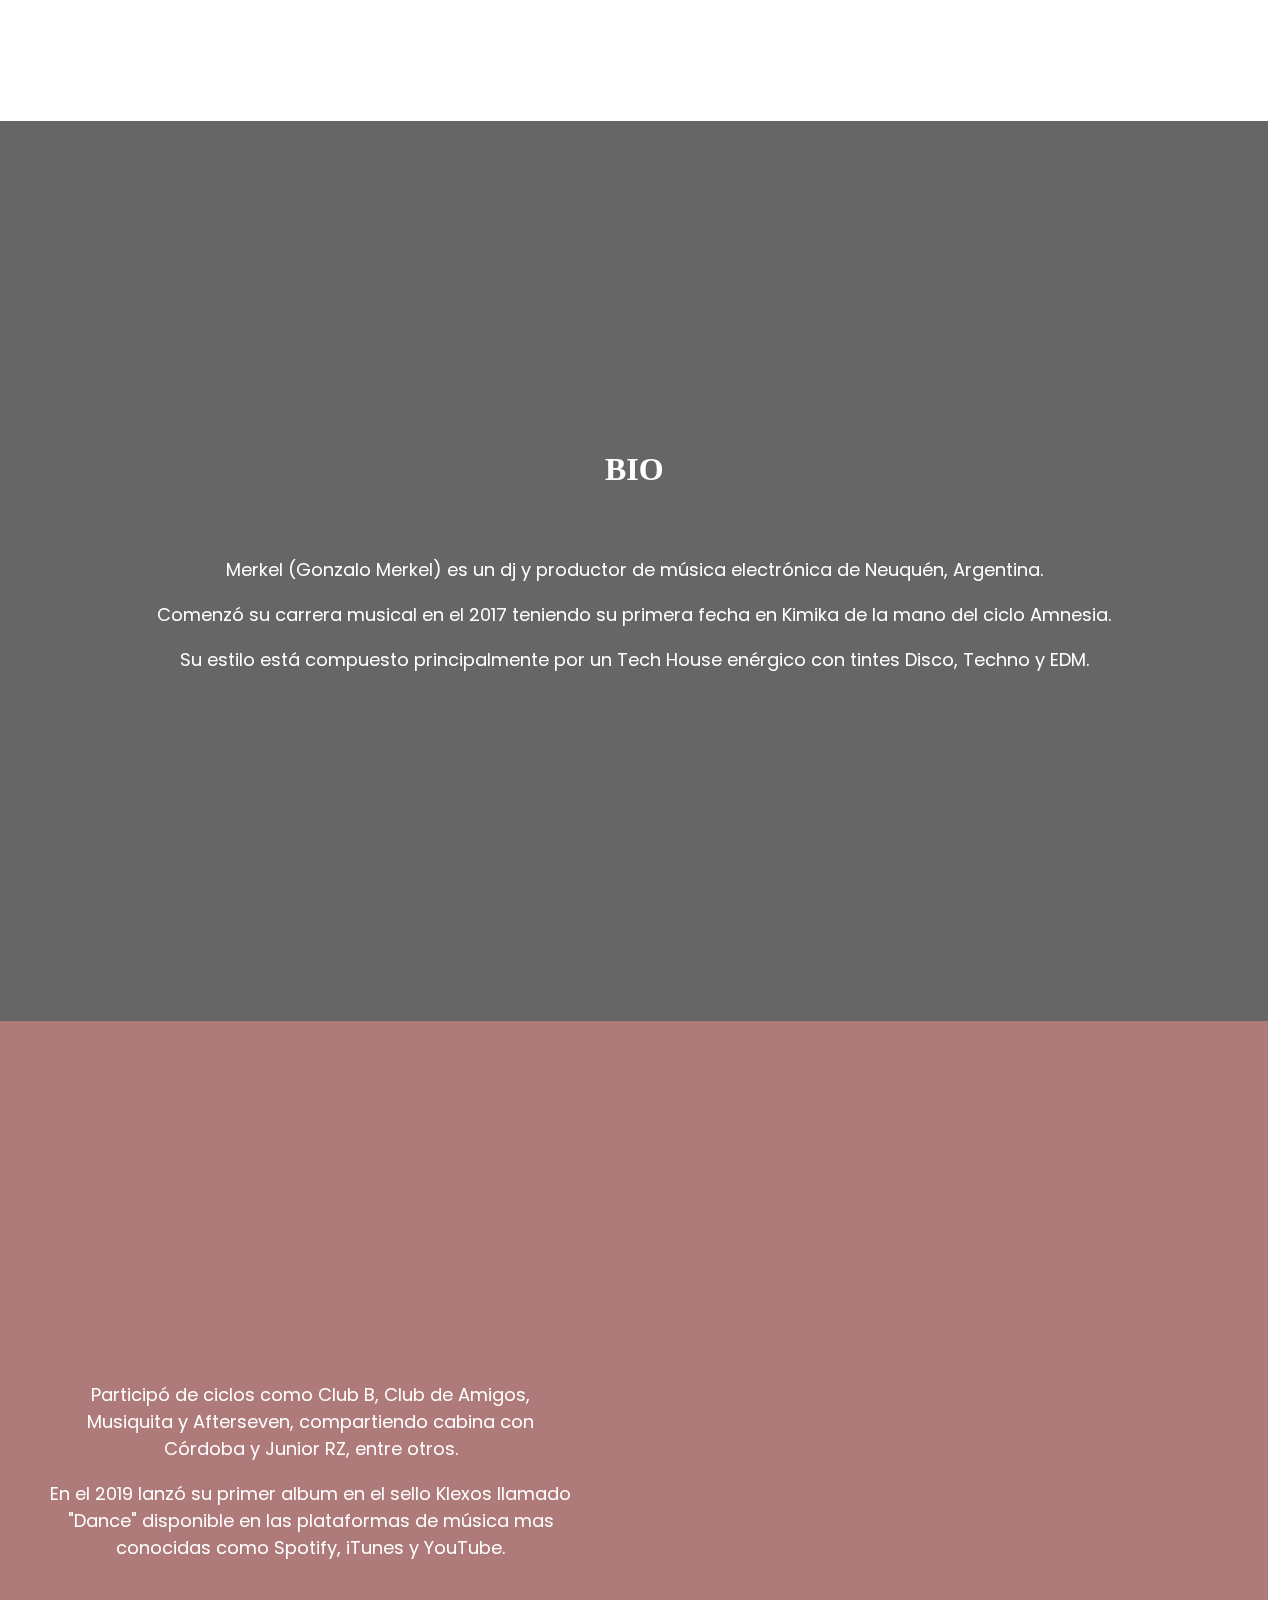
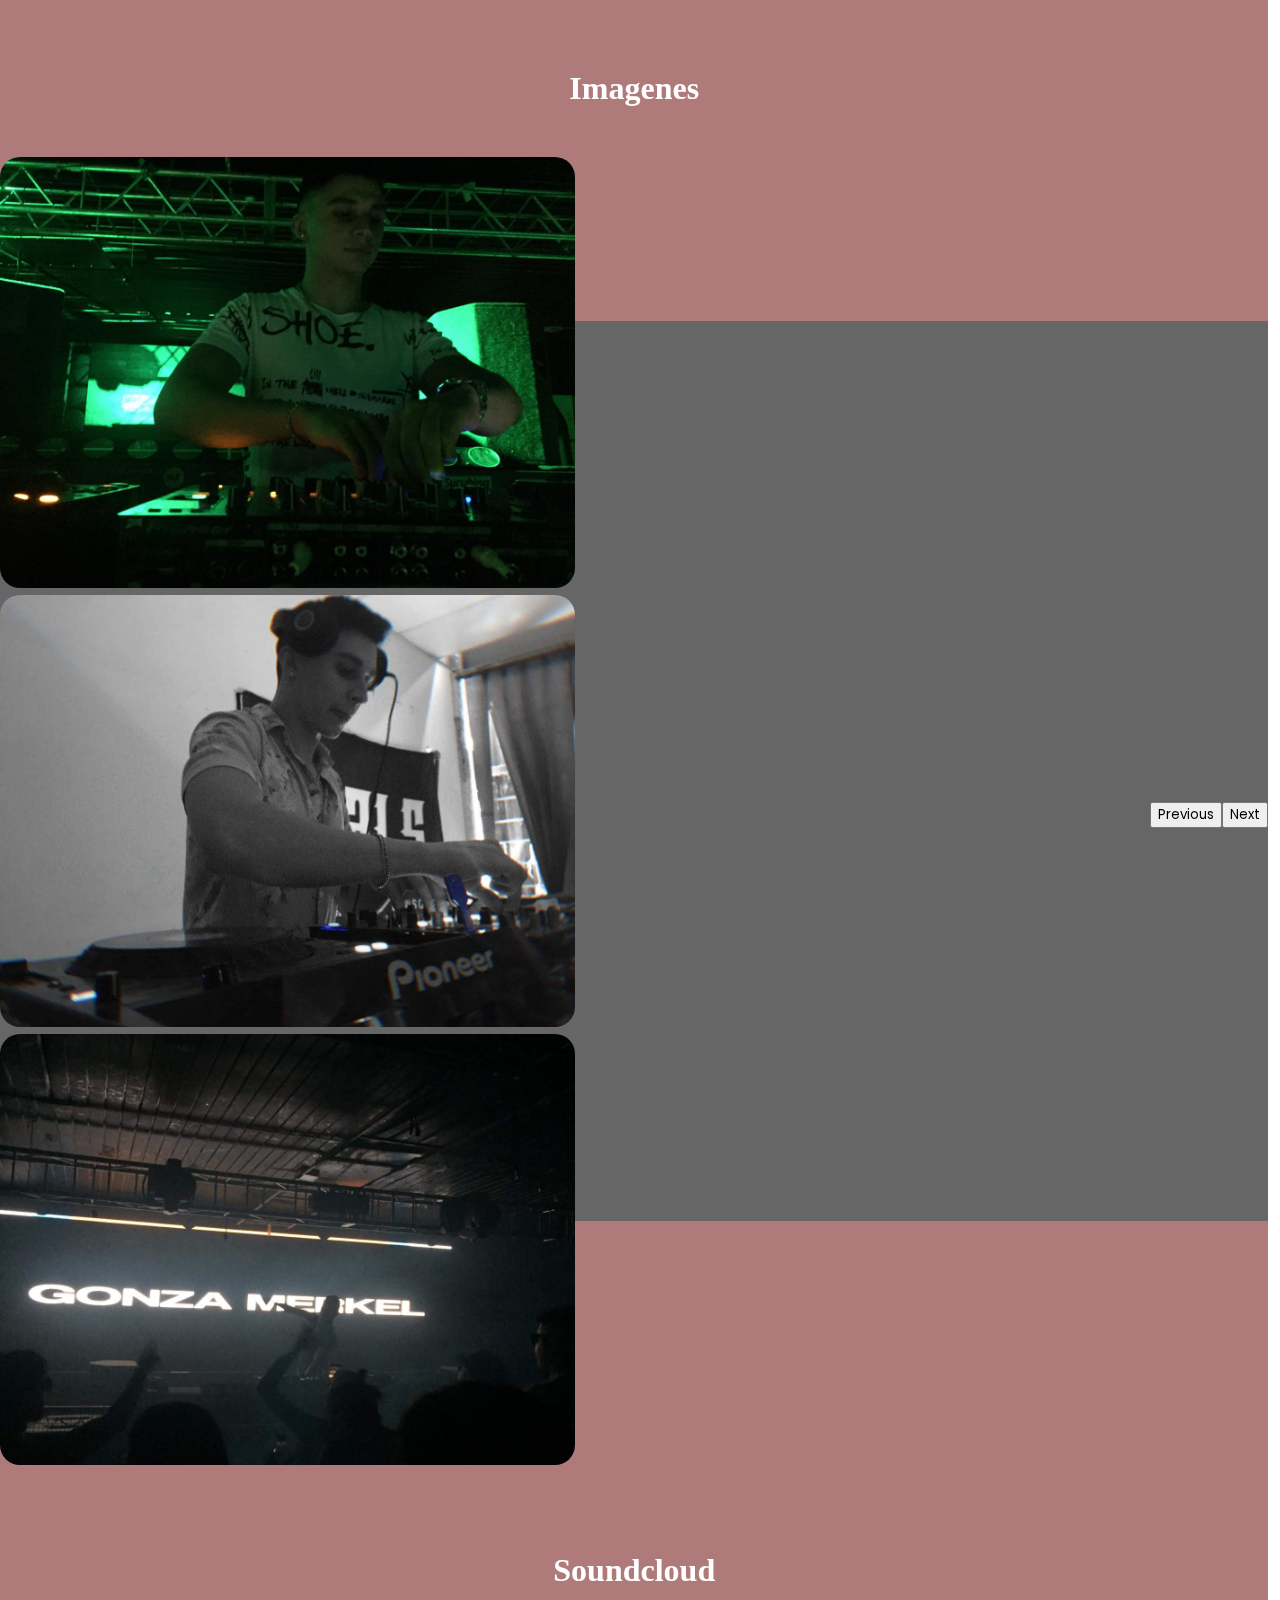
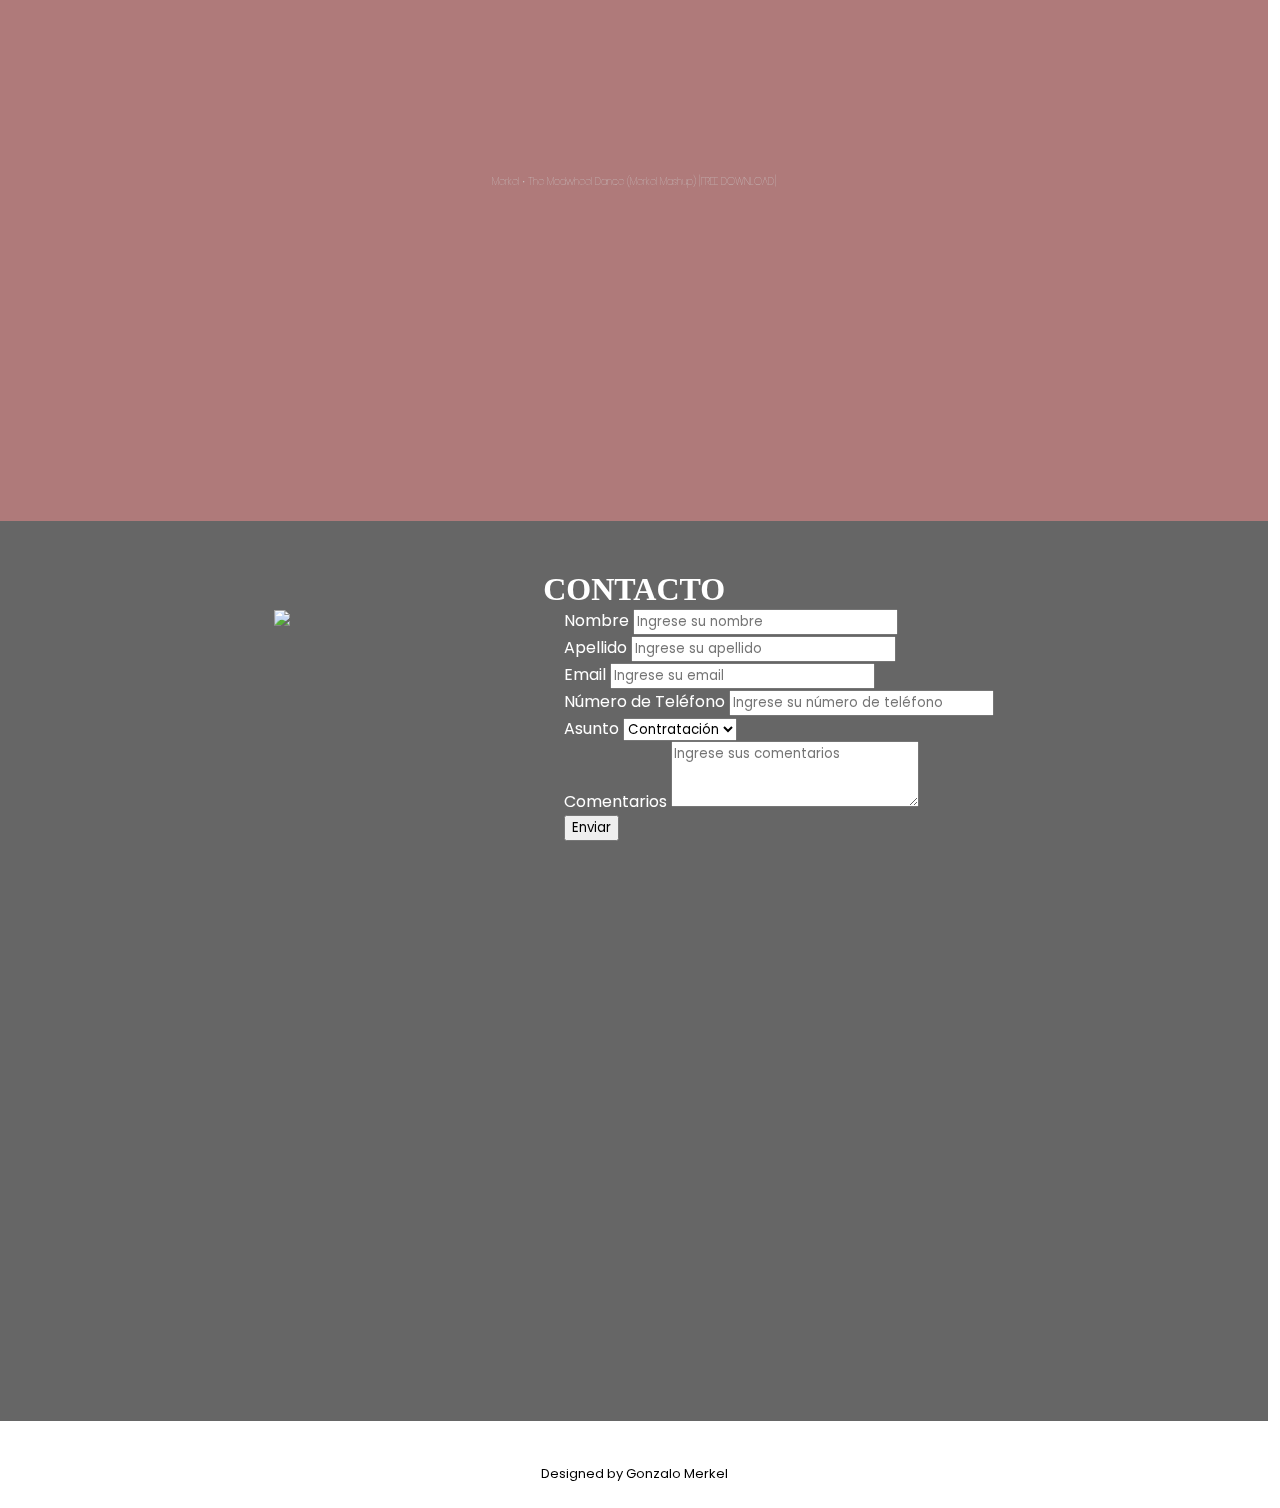
==== index.html @ d8275323 "Cambios de ancho en la vista" ====
<!DOCTYPE html>
<html lang="en">
    <head>
        <meta charset="UTF-8">
        <meta http-equiv="X-UA-Compatible" content="IE=edge">
        <meta name="viewport" content="width=device-width, initial-scale=1.0">
        <link href="estilos/estilo-index.css" rel="stylesheet" type="text/css">
        <link rel="preconnect" href="https://fonts.googleapis.com">
        <link rel="preconnect" href="https://fonts.gstatic.com" crossorigin> 
        <link href="https://fonts.googleapis.com/css2?family=Permanent+Marker&family=Poppins:wght@300&display=swap" rel="stylesheet">
        <link href="https://cdn.jsdelivr.net/npm/bootstrap@5.3.1/dist/css/bootstrap.min.css" rel="stylesheet" integrity="sha384-4bw+/aepP/YC94hEpVNVgiZdgIC5+VKNBQNGCHeKRQN+PtmoHDEXuppvnDJzQIu9" crossorigin="anonymous">
        <script src="https://kit.fontawesome.com/53780f391e.js" crossorigin="anonymous"></script>
        <title>Document</title>
    </head>
    <body>
        
        <header class="margenes-totales">
            <div class="flexbox-header">
                <div>
                    <img class="logo" width="234" height="60" src="imagenes/Logo Merkel 1 Blanco.png">
                </div>
                <nav>
                    <ul class="nav-group">
                        <li><a href="#inicio">Inicio</a></li>
                        <li><a href="#multimedia">Multimedia</a></li>
                        <li><a href="#contacto">Contacto</a></li>
                    </ul>
                </nav>
            </div>
        </header>
        
        <main>
            <section id="inicio">
                <section>
                        <video src="videos/Merkel Club B Barba Azul 2019.mp4" autoplay muted loop></video>
                </section>
                <section id="sect1">
                    <div class="flexbox-articles-sect1">
                        <article>
                            <h1>BIO</h1>
                        </article>
                        <br><br>
                        <article>
                            <p class="parrafo-article">
                                Merkel (Gonzalo Merkel) es un dj y productor de música electrónica de Neuquén, Argentina.
                            </p>
                            <p class="parrafo-article">
                                Comenzó su carrera musical en el 2017 teniendo su primera fecha en Kimika de la mano del ciclo Amnesia.
                            </p>
                            <p class="parrafo-article">
                                Su estilo está compuesto principalmente por un Tech House enérgico con tintes Disco, Techno y EDM.
                            </p>
                        </article>
                    </div>
                </section>
                <section id="sect2">
                    <div class="flexbox-articles-sect2">
                        <article>
                            <p class="parrafo-article">
                                Participó de ciclos como Club B, Club de Amigos, Musiquita y Afterseven, compartiendo cabina con Córdoba y Junior RZ, entre otros.
                            </p>
                            <p class="parrafo-article">
                                En el 2019 lanzó su primer album en el sello Klexos llamado "Dance" disponible en las plataformas de música mas conocidas como Spotify, iTunes y YouTube.
                            </p>
                        </article>
                        <article id="margen-izquierdo">
                            <iframe width="677" height="381" src="https://www.youtube.com/embed/io-U8Cy_oOk" title="YouTube video player" frameborder="0" allow="accelerometer; autoplay; clipboard-write; encrypted-media; gyroscope; picture-in-picture" allowfullscreen></iframe>
                        </article>
                    </div>
                </section>
            </section>

            <section id="multimedia" data-bs-ride="carousel">
                <section id="sect1">
                    <section class="flexbox-articles-sect1">
                        <article>
                            <h1>Imagenes</h1>
                        </article>
                        <br><br>
                        <div id="carouselExampleAutoplaying" class="carousel slide carousel-center" data-bs-ride="carousel">
                            <div class="carousel-inner">
                              <div class="carousel-item active" data-bs-interval="3000">
                                <img src="imagenes\Gonza Merkel DJ 2.jpg" class="d-block w-100" style="max-width: 50%;">
                              </div>
                              <div class="carousel-item" data-bs-interval="3000">
                                <img src="imagenes\Gonza Merkel DJ 3.jpg" class="d-block w-100" style="max-width: 50%;">
                              </div>
                              <div class="carousel-item" data-bs-interval="3000">
                                <img src="imagenes\Gonza Merkel DJ 4.jpg" class="d-block w-100" style="max-width: 50%;">
                              </div>
                            </div>
                            <button class="carousel-control-prev" type="button" data-bs-target="#carouselExampleAutoplaying" data-bs-slide="prev">
                              <span class="carousel-control-prev-icon" aria-hidden="true"></span>
                              <span class="visually-hidden">Previous</span>
                            </button>
                            <button class="carousel-control-next" type="button" data-bs-target="#carouselExampleAutoplaying" data-bs-slide="next">
                              <span class="carousel-control-next-icon" aria-hidden="true"></span>
                              <span class="visually-hidden">Next</span>
                            </button>
                        </div>
                    </section>
                </section>
                <section id="sect2">
                    <section class="flexbox-articles-sect1">
                        <article>
                            <h1>Soundcloud</h1>
                        </article>
                        <br><br>
                        <div>
                            <iframe class="iframe-soundcloud" scrolling="no" frameborder="no" allow="autoplay" src="https://w.soundcloud.com/player/?url=https%3A//api.soundcloud.com/tracks/710431213&color=%23ff5500&auto_play=false&hide_related=false&show_comments=true&show_user=true&show_reposts=false&show_teaser=true&visual=true"></iframe>
                        </div>
                        <div class="contenedor-iframe" style="font-size: 10px; color: #cccccc;line-break: anywhere;word-break: normal;overflow: hidden;white-space: nowrap;text-overflow: ellipsis; font-family: Interstate,Lucida Grande,Lucida Sans Unicode,Lucida Sans,Garuda,Verdana,Tahoma,sans-serif;font-weight: 100;">
                            <a href="https://soundcloud.com/merkel-music" title="Merkel" target="_blank" style="color: #cccccc; text-decoration: none;">Merkel</a> · 
                            <a href="https://soundcloud.com/merkel-music/the-modwheel-dance-merkel-mashup" title="The Modwheel Dance (Merkel Mashup) [FREE DOWNLOAD]" target="_blank" style="color: #cccccc; text-decoration: none;">The Modwheel Dance (Merkel Mashup) [FREE DOWNLOAD]</a>
                        </div>
                    </section>
                </section>
            </section>

            <section id="contacto">
                <section id="sect1">
                    <br><br>
                    <h1>CONTACTO</h1>
                    <section class="flexbox-articles-sect3">
                        <article>
                            <img src="imagenes\Gonza Merkel DJ 0.jpg" width="400">
                        </article>
                        <article class="col-md-4">
                            <form class="px-2">
                                <div class="col-md-12 mb-3">
                                    <label for="nombre" class="form-label">Nombre</label>
                                    <input type="text" class="form-control" id="nombre" placeholder="Ingrese su nombre" required>
                                </div>
                                <div class="col-md-12 mb-3">
                                    <label for="apellido" class="form-label">Apellido</label>
                                    <input type="text" class="form-control" id="apellido" placeholder="Ingrese su apellido" required>
                                </div>
                                <div class="col-md-12 mb-3">
                                    <label for="email" class="form-label">Email</label>
                                    <input type="email" class="form-control" id="email" placeholder="Ingrese su email" required>
                                </div>
                                <div class="col-md-12 mb-3">
                                    <label for="telefono" class="form-label">Número de Teléfono</label>
                                    <input type="tel" class="form-control" id="telefono" placeholder="Ingrese su número de teléfono" required>
                                </div>
                                <div class="col-md-12 mb-3">
                                    <label for="asunto" class="form-label">Asunto</label>
                                    <select class="form-select" id="asunto" required>
                                        <option selected value="contratacion">Contratación</option>
                                        <option value="colaboracion">Colaboración</option>
                                        <option value="otro">Otro</option>
                                    </select>
                                </div>
                                <div class="col-md-12 mb-3">
                                    <label for="comentarios" class="form-label">Comentarios</label>
                                    <textarea class="form-control" id="comentarios" rows="3" placeholder="Ingrese sus comentarios" required></textarea>
                                </div>
                                <button type="submit" class="btn btn-primary">Enviar</button>
                            </form>
                        </article>
                    </section>
                </section>
            </section>
        </main>
        
        <footer>
            <div id="sect4" class="flexbox-footer">
                <div class="flexbox-iconos">
                    <a class="icon" href="https://www.instagram.com/gonzamerkel/">
                        <i class="fa-brands fa-instagram fa-lg"></i>
                    </a>
                    <a class="icon" href="https://www.youtube.com/channel/UC__rLQcDPQUblgu3EIIAFlA">
                        <i class="fa-brands fa-youtube fa-lg"></i>
                    </a>
                    <a class="icon" href="https://open.spotify.com/artist/2xiAXm4O5iH9WVMgal93oR?si=pr152LJzTjeWVjLC7xFP6w">
                        <i class="fa-brands fa-spotify fa-lg"></i>
                    </a>
                    <a class="icon" href="https://soundcloud.com/merkel-music">
                        <i class="fa-brands fa-soundcloud fa-lg"></i>
                    </a>
                </div>
                <div>
                    <p class="parrafo-footer">
                        Designed by Gonzalo Merkel
                    </p>
                </div>
            </div>
        </footer>
        <script src="https://cdn.jsdelivr.net/npm/bootstrap@5.3.1/dist/js/bootstrap.bundle.min.js" integrity="sha384-HwwvtgBNo3bZJJLYd8oVXjrBZt8cqVSpeBNS5n7C8IVInixGAoxmnlMuBnhbgrkm" crossorigin="anonymous"></script>
    </body>
</html>
---- estilos/estilo-index.css ----
*{
    font-family: 'Poppins', sans-serif;
}

body, html {
    margin: 0;
    padding: 0;
}

/* ---------- Celulares ---------- */
/* @media only screen and (max-width: 600px) {
    header{
        position: relative;
        top: 0px;
        right: 0px;
        background-color: rgb(0, 0, 0);
    }

    .margenes-totales{
        padding: 10px;
        margin: 10px;
    }

    .flexbox-header {
        display:flex;
        flex-direction: column;
        align-items: center;
    }

    .logo{
        width: 164px;
        height: 42px;
        margin-bottom: 3px;
    }

    img{ 
        height: 100%;
        width: 100%;
        object-fit: contain;
    }

    .nav-group{
        list-style-type: none;
        padding: 0px;
	    margin: 0px;
        overflow: hidden;
        display: flex;
        flex-direction: row;
        justify-content: space-evenly;
    }

    li {
        float: left;
    }
     
    li a {
        display: block;
        color: white;
        text-align: center;
        padding: 10px 14px;
        text-decoration: none;
    }
      
    li a:hover {
        background-color: rgb(51, 51, 51);
        color:white;
    }
    
    li a:active {
        background-color: rgb(255, 255, 255);
        color:rgb(0, 0, 0);
    }

    #sect1,
    #sect3 {
        background-color: rgba(0, 0, 0, 0.5);
        color: #fff;
        padding: 20px;
	    margin: 0px;
    }
      
    #sect2 {
        background-color: rgba(122, 34, 34, 0.5);
        color: rgb(255, 255, 255);
        padding: 20px;
	    margin: 0px;
    }

    .flexbox-articles-sect1{
        display: flex;
        align-items: center;
        justify-content: center;
        flex-direction: column;
    }

    .flexbox-articles-sect2{
        display: flex;
        align-items:center;
        justify-content: space-between;
        flex-direction: column;
    }

    .parrafo-article{
        text-align: center;
        font-size: small;
    }

    video {
        position: fixed;
        right: 0;
        bottom: 0;
        min-width: 105%;
        min-height: 100%;
        transform: translateX(calc((100% - 100vw) / 2));
        z-index: -2;
    }

    h1 {
        font-family: 'Permanent Marker', cursive;
        margin: 0;
        text-align: center;
        font-size: x-large;
    }
    
    h2 {
        font-family: 'Permanent Marker', cursive;
        margin: 0;
        padding-top: 3rem;
        padding-left: 2rem;
    }

    .contenedor-iframe iframe {
        height: 100%;
        width: 100%;
        object-fit: contain;
    }

    .flexbox-articles-sect3{
        display: flex;
        align-items:center;
        justify-content: space-between;
        flex-direction: column;
    }

    .flexbox-iconos{
        display: flex;
        align-items:center;
        justify-content: center;
        flex-direction: row;
    }
    .icon{
        margin-right: 10px;
        margin-left: 10px;
        color:black;
    }
    
    .flexbox-footer{
        display: flex;
        align-items:center;
        flex-direction: column;
    }

    .parrafo-footer{
        text-align: center;
        font-size: small;
        color:black;
    }

    footer{
        background-color: rgb(122, 34, 34);
        padding-top: 10px;
    }
    
    a, i{
        color:rgb(0, 0, 0);
    }

    body {
        position: relative;
        margin: 0;
    }
} */

/* ---------- Tablets y celulares grandes ---------- */
/* @media only screen and (min-width: 601px) {
    header{
        position: sticky;
        top: 0px;
        right: 0px;
    }
    .flexbox-header{
        display:flex;
        justify-content: space-between;
        align-items: center;
    }
    .nav-group {
        list-style-type: none;
        overflow: hidden;
        border: 10px solid transparent;
        border-width: 5px;
        border-image: linear-gradient(to left, rgba(122, 34, 34, 0.6) 0%, rgba(19, 19, 19, 0) 100%) 1;
    }
    .margenes-totales{
        margin-left: 30px;
        margin-right: 30px;
        margin-top: 20px;
        margin-bottom: 20px;
    }

    .logo{
        width: 246px;
        height: 63px;
    }

    .flexbox-articles-sect1{
        display: flex;
        align-items: center;
        justify-content: center;
        flex-direction: column;
        padding-left: 80px;
        padding-right: 80px;
        padding-top: 120px;
        padding-bottom: 120px;
    }
    
    .flexbox-articles-sect2{
        display: flex;
        align-items:center;
        justify-content: space-between;
        flex-direction: column;
        padding-left: 50px;
        padding-right: 50px;
        padding-top: 20px;
        padding-bottom: 20px;
    }
    
    .flexbox-articles-sect3{
        display: flex;
        align-items:center;
        justify-content: space-between;
        flex-direction: column;
        padding-left: 150px;
        padding-right: 150px;
        padding-top: 120px;
        padding-bottom: 120px;
    }

    .flexbox-iconos{
        display: flex;
        align-items:center;
        justify-content: center;
        flex-direction: row;
    }
    .icon{
        margin-right: 10px;
        margin-left: 10px;
    }
    
    .flexbox-footer{
        display: flex;
        align-items:center;
        flex-direction: column;
    }
    
    .parrafo-article{
        text-align: center;
        font-size: large;
    }
    
    .parrafo-footer{
        text-align: center;
        font-size: small;
    }

    #sect1,
    #sect3 {
        background-color: rgba(0, 0, 0, 0.6);
        color: #fff;
    }
      
    #sect2 {
        background-color: rgba(122, 34, 34, 0.600);
        color: rgb(255, 255, 255);
    }
    
    li {
        float: left;
    }
     
    li a {
        display: block;
        color: white;
        text-align: center;
        padding: 10px 14px;
        text-decoration: none;
    }
      
    li a:hover {
        background-color: rgb(51, 51, 51);
        color:white;
    }
    
    li a:active {
        background-color: rgb(255, 255, 255);
        color:rgb(0, 0, 0);
    }
    
    body {
        position: relative;
        margin: 0;
    }
      
    video {
        position: fixed;
        right: 0;
        bottom: 0;
        min-width: 105%;
        min-height: 100%;
        transform: translateX(calc((100% - 100vw) / 2));
        z-index: -2;
    }
    
    h1 {
        font-family: 'Permanent Marker', cursive;
        margin: 0;
        text-align: center;
        font-size: xx-large;
    }
    
    h2 {
        font-family: 'Permanent Marker', cursive;
        margin: 0;
        padding-top: 3rem;
        padding-left: 2rem;
    }

    footer{
        background-color: rgb(122, 34, 34);
        padding-top: 10px;
    }
    
    a, i{
        color:rgb(0, 0, 0);
    }
} */

/* ---------- Notebooks y PCs ---------- */
@media only screen and (min-width: 992px) {
    header{
        position: sticky;
        top: 0px;
        right: 0px;
    }
    .flexbox-header{
        display: flex;
        justify-content: space-between;
        align-items: center;
    }
    .nav-group {
        list-style-type: none;
        overflow: hidden;
        border: solid transparent;
        border-width: 2px;
        border-image: linear-gradient(to left, rgba(255, 255, 255, 0.6) 0%, rgba(19, 19, 19, 0) 100%) 1;
    }

    .margenes-totales{
        margin-left: 50px;
        margin-right: 50px;
        margin-top: 20px;
        margin-bottom: 20px;
    }
    
    .flexbox-articles-sect1{
        display: flex;
        align-items: center;
        justify-content: center;
        flex-direction: column;
        width: 99.1vw; /* 100% del ancho de la ventana gráfica */
        height: 100vh; /* 100% del alto de la ventana gráfica */
    }
    
    .flexbox-articles-sect2{
        display: flex;
        align-items:center;
        justify-content: space-between;
        flex-direction: row;
        padding-left: 50px;
        padding-right: 50px;
        width: 99.1vw; /* 100% del ancho de la ventana gráfica */
        height: 100vh; /* 100% del alto de la ventana gráfica */
    }
    
    .flexbox-articles-sect3{
        display: flex;
        align-items: flex-start;
        justify-content: space-evenly;
        flex-direction: row;
        width: 99.1vw; /* 100% del ancho de la ventana gráfica */
        height: 100vh; /* 100% del alto de la ventana gráfica */
    }

    .flexbox-iconos{
        display: flex;
        align-items:center;
        justify-content: center;
        flex-direction: row;
    }
    .icon{
        margin-right: 10px;
        margin-left: 10px;
        margin-bottom: -1px;
    }
    
    .flexbox-footer{
        display: flex;
        align-items: center;
        flex-direction: column;
        gap: 20px;
    }
    
    .parrafo-article{
        text-align: center;
        font-size: large;
        animation-name: cambiarColor;
        animation-duration: 2s;
        animation-delay: 0.5s;
    }
    
    .parrafo-footer{
        text-align: center;
        font-size: small;
    }

    .carousel-center {
        display: flex;
        justify-content: center;
        align-items: center;
    }

    .carousel-inner img {
        margin: 0 auto; /* Esto centra la imagen horizontalmente */
        border-radius: 20px;
    }

    .iframe-soundcloud {
        width: 70vw;
        height: 10vw;
    }

    #margen-izquierdo{
        padding-left: 70px;
    }

    #sect1,
    #sect3 {
        background-color: rgba(0, 0, 0, 0.6);
        color: #fff;
        width: 99.1vw; /* 100% del ancho de la ventana gráfica */
        height: 100vh; /* 100% del alto de la ventana gráfica */
    }
      
    #sect2 {
        background-color: rgba(122, 34, 34, 0.600);
        color: rgb(255, 255, 255);
        width: 99.1vw; /* 100% del ancho de la ventana gráfica */
        height: 100vh; /* 100% del alto de la ventana gráfica */
    }

    #sect4 {
        background-color: rgba(255, 255, 255, 0.678);
        padding-top: 10px;
        width: 99.1vw; /* 100% del ancho de la ventana gráfica */
    }
    
    li {
        float: left;
    }
     
    li a {
        display: block;
        color: white;
        text-align: center;
        padding: 10px 14px;
        text-decoration: none;
    }
      
    li a:hover {
        background-color: rgb(51, 51, 51);
        color:white;
    }
    
    li a:active {
        background-color: rgb(255, 255, 255);
        color:rgb(0, 0, 0);
    }
    
    body {
        position: relative;
        margin: 0;
    }
      
    video {
        position: fixed;
        right: 0;
        bottom: 0;
        min-width: 105%;
        min-height: 100%;
        transform: translateX(calc((100% - 100vw) / 2));
        z-index: -2;
    }
    
    h1 {
        font-family: 'Permanent Marker', cursive;
        margin: 0;
        text-align: center;
        font-size: xx-large;
        animation-name: cambiarColor;
        animation-duration: 2s;
        animation-delay: 0.5s;
    }
    
    h2 {
        font-family: 'Permanent Marker', cursive;
        margin: 0;
        padding-top: 3rem;
        padding-left: 2rem;
    }
    
    a, i{
        color:rgb(0, 0, 0);
    }
    
    @keyframes cambiarColor {
        from {color: rgba(0, 0, 0, 0.6);}
        to {color: rgb(255, 255, 255);}
    }
    
}
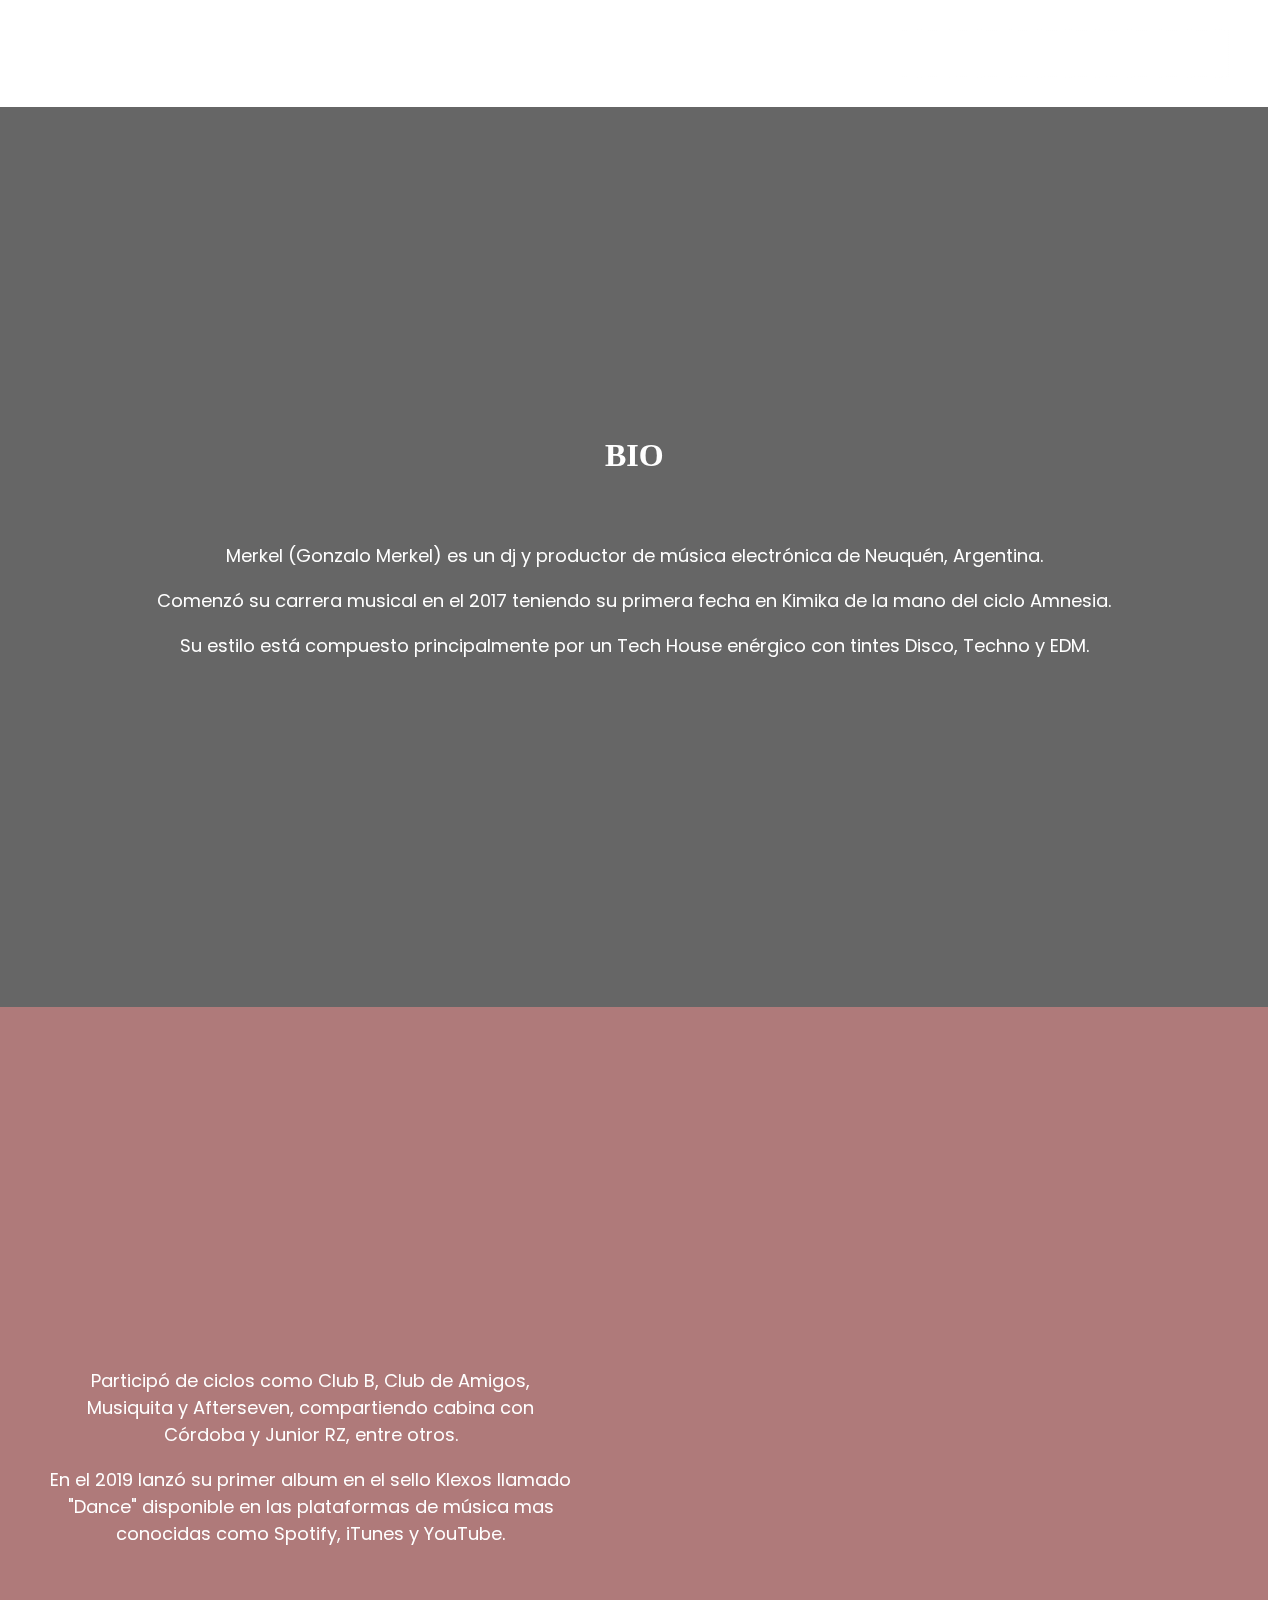
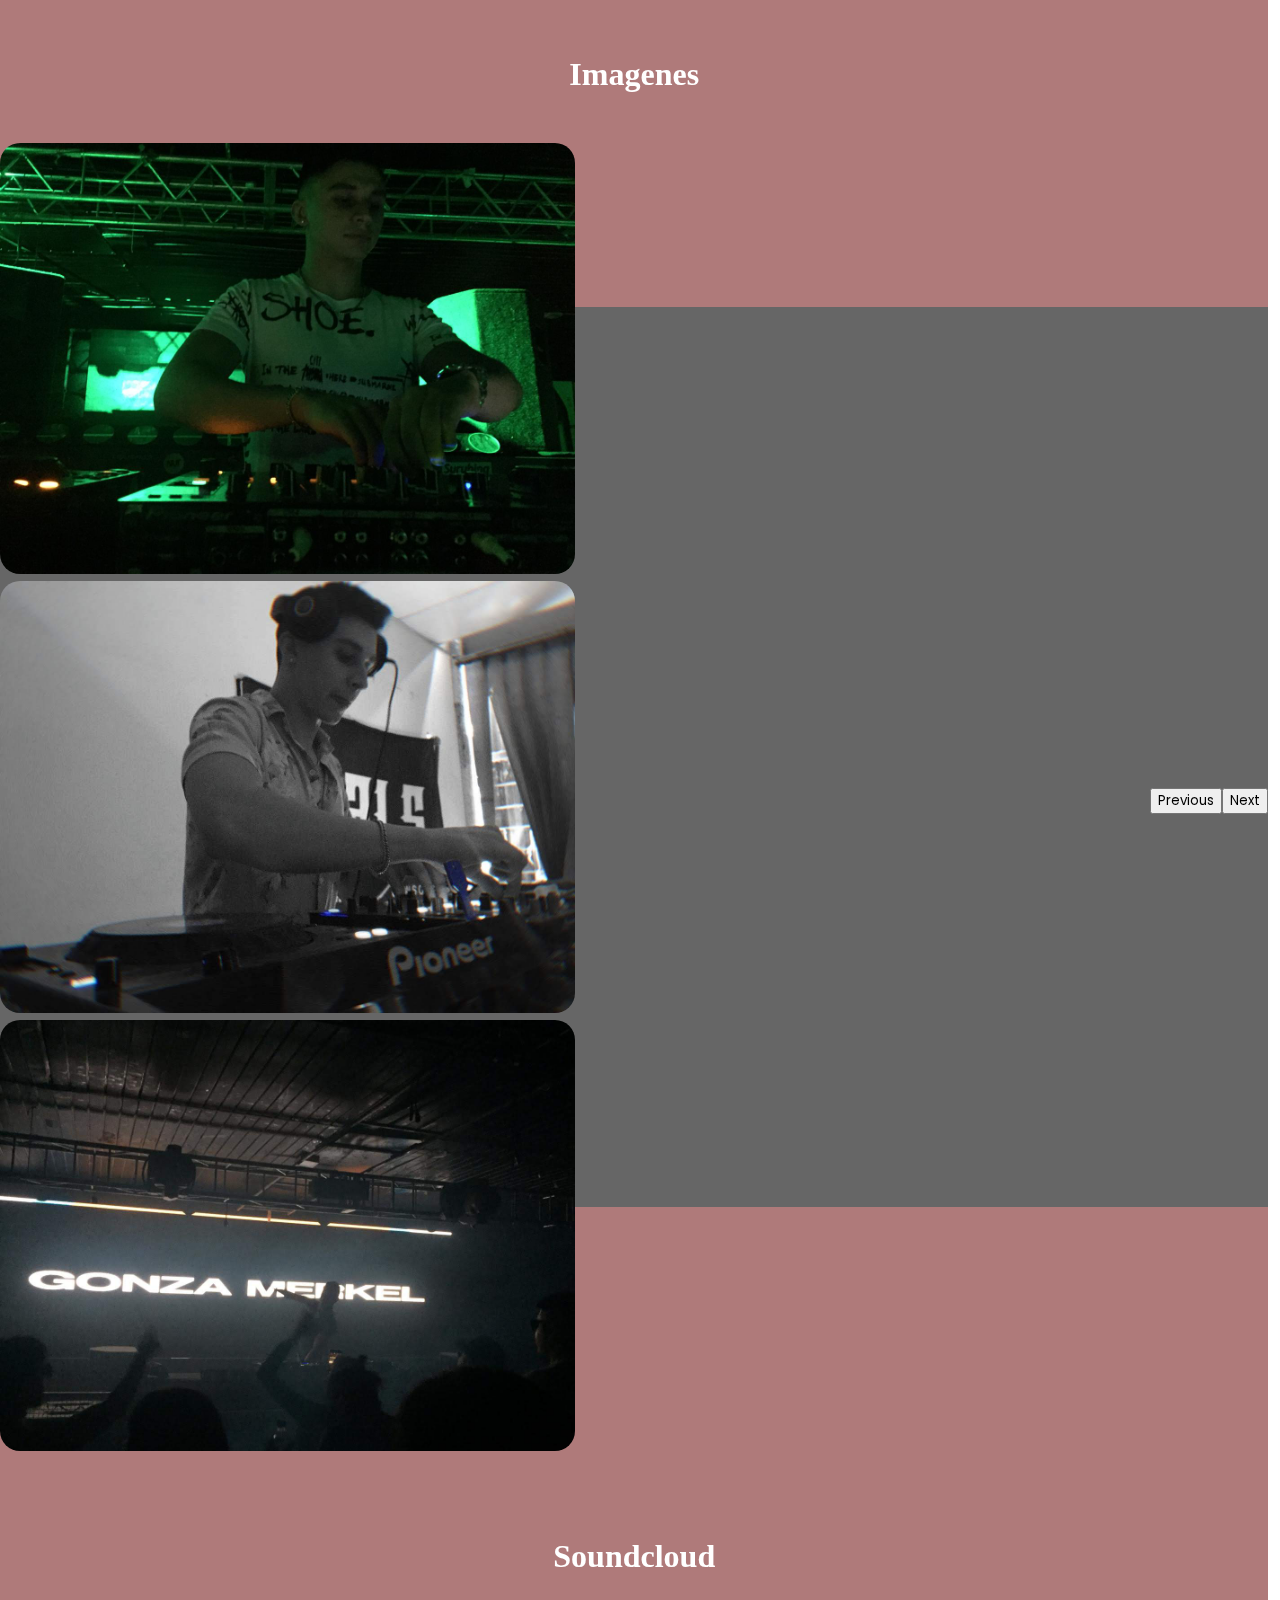
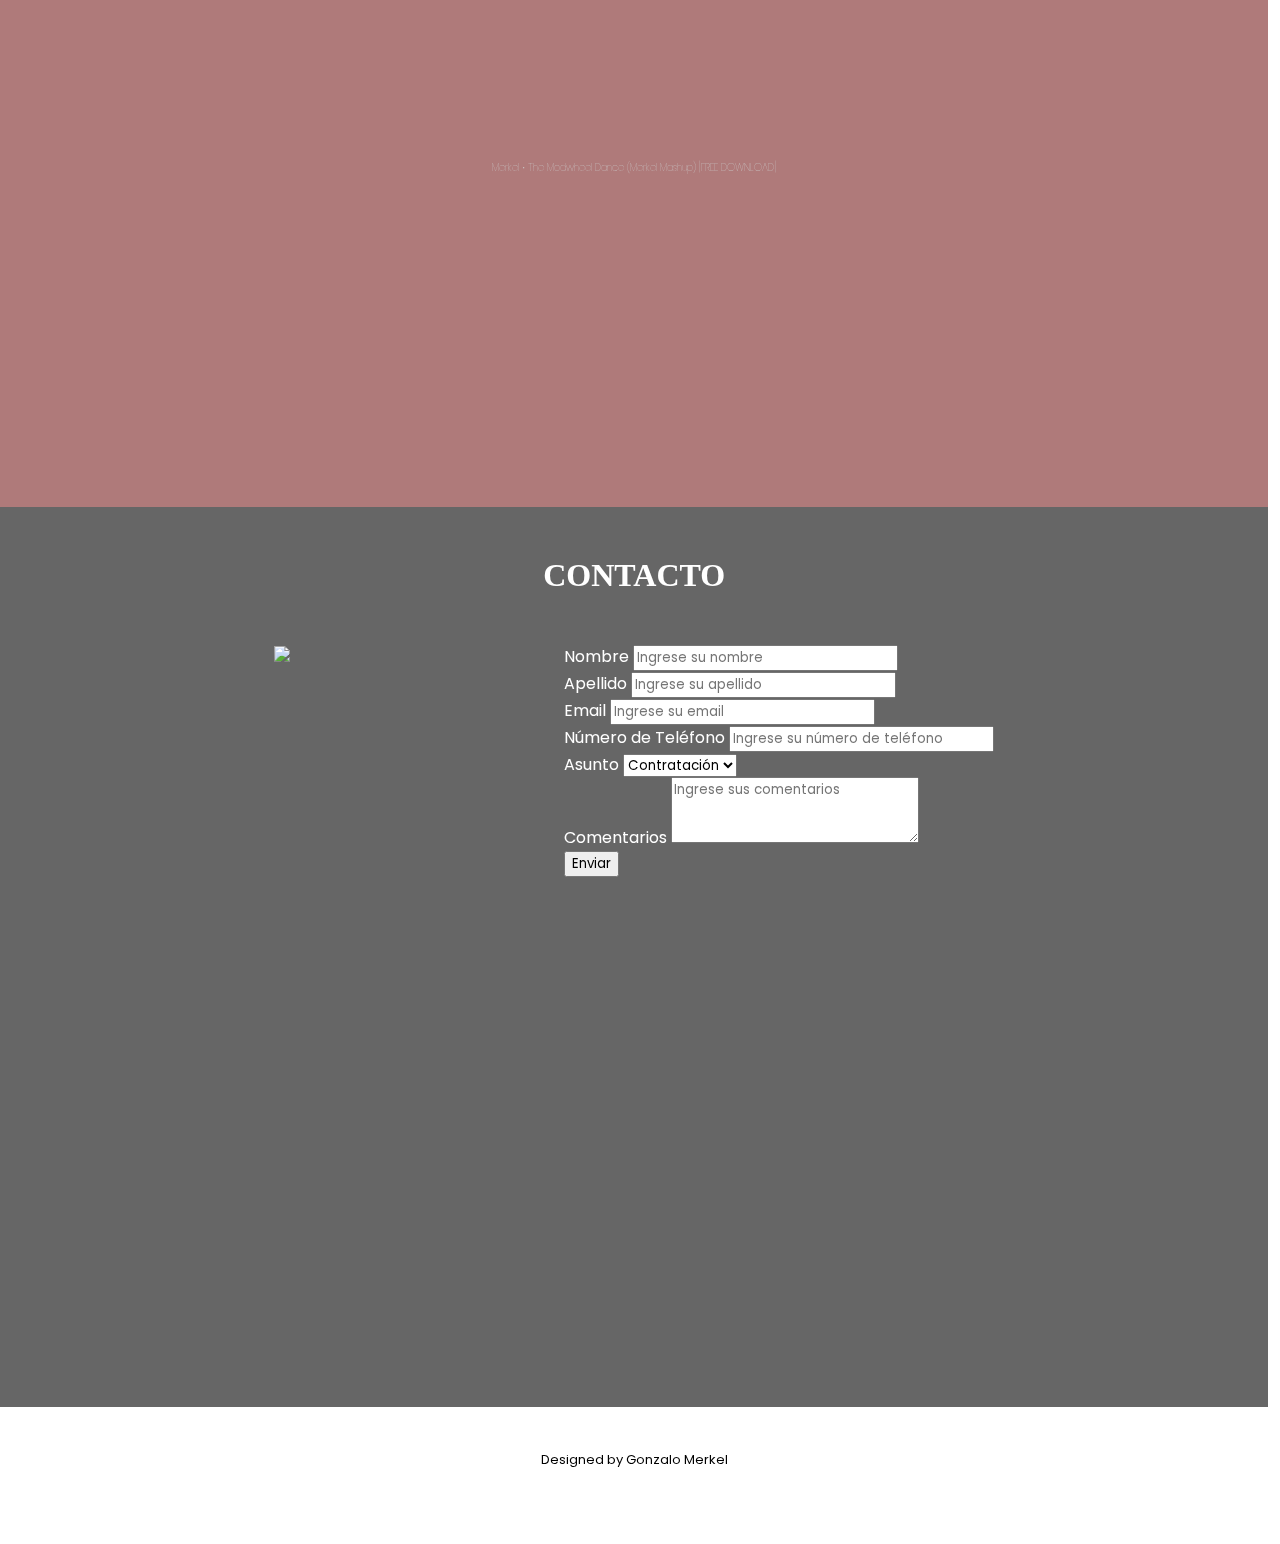
==== commit b5132ae5: "Espacio abajo de Contacto" ====
--- a/index.html
+++ b/index.html
@@ -121,6 +121,7 @@
                 <section id="sect1">
                     <br><br>
                     <h1>CONTACTO</h1>
+                    <br><br>
                     <section class="flexbox-articles-sect3">
                         <article>
                             <img src="imagenes\Gonza Merkel DJ 0.jpg" width="400">
--- a/estilos/estilo-index.css
+++ b/estilos/estilo-index.css
@@ -357,6 +357,7 @@
         align-items: center;
     }
     .nav-group {
+        margin: 0;
         list-style-type: none;
         overflow: hidden;
         border: solid transparent;
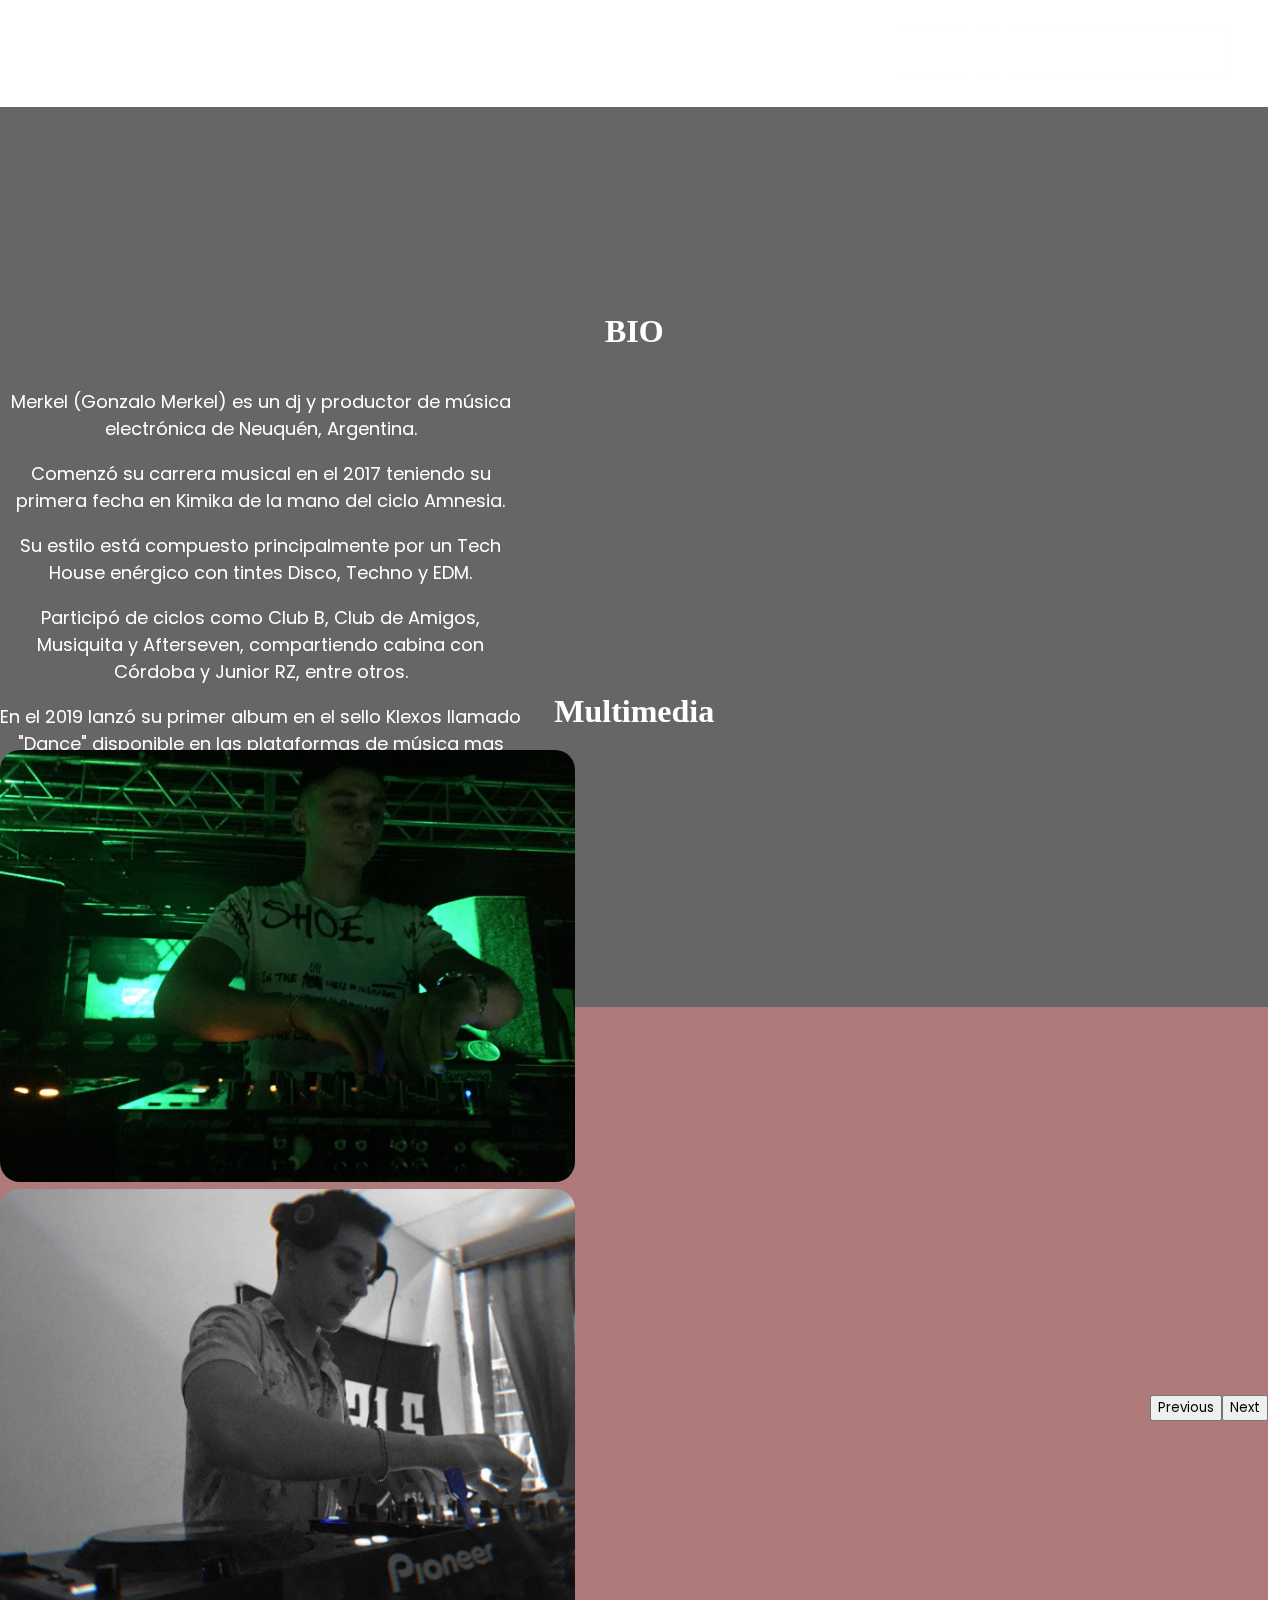
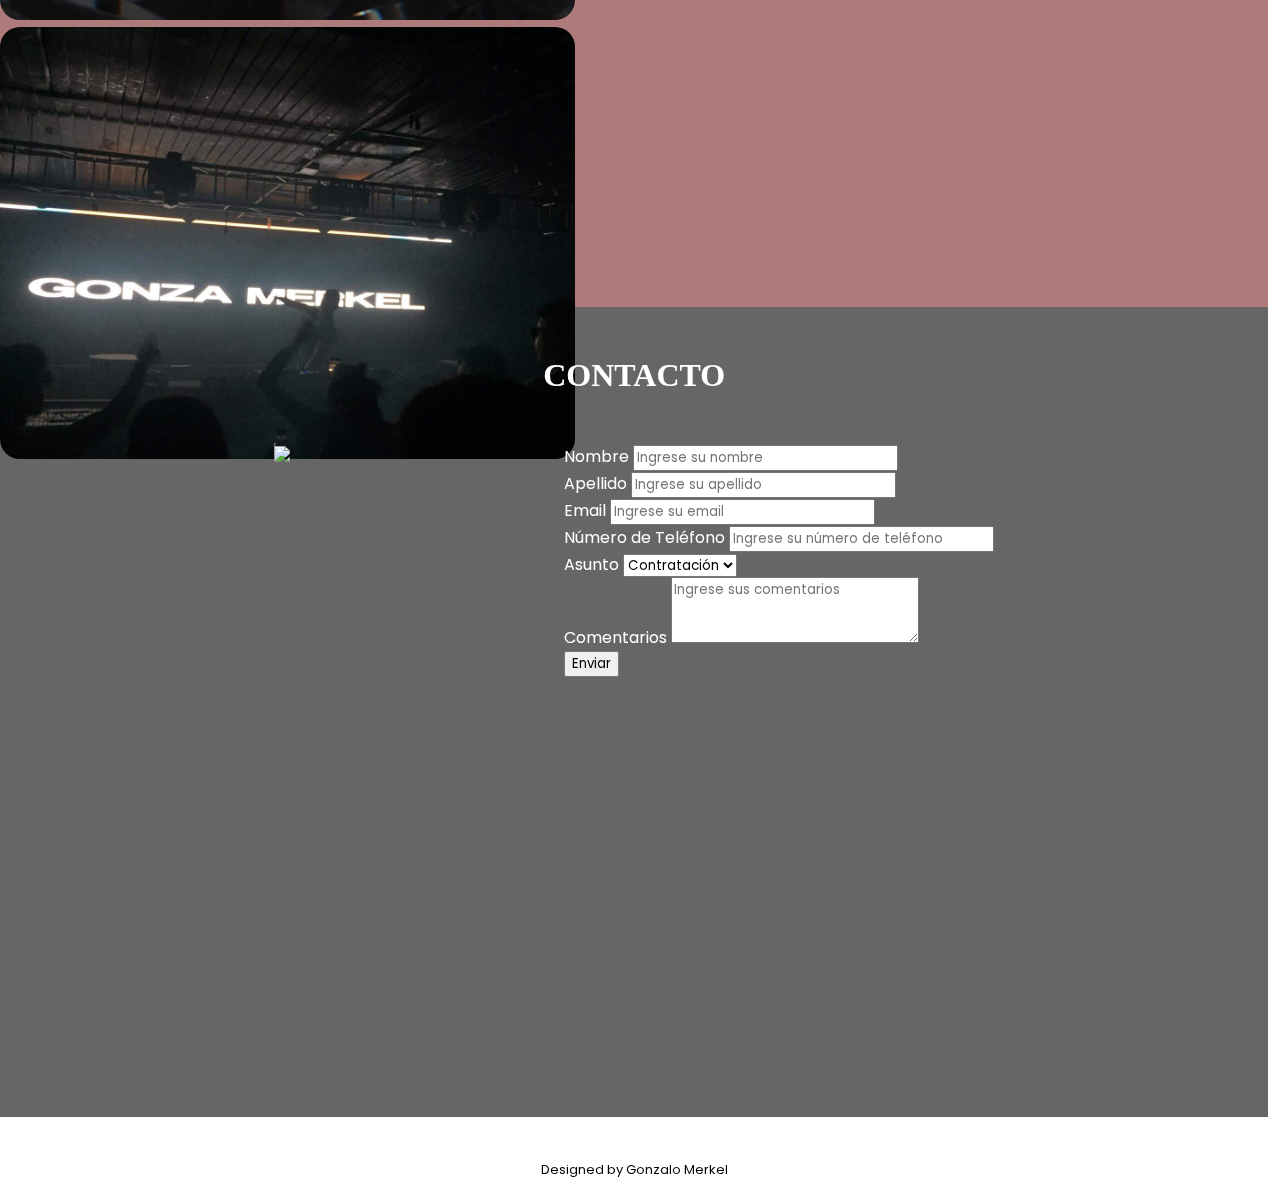
==== commit 05eb33de: "Fusion de secciones" ====
--- a/index.html
+++ b/index.html
@@ -16,9 +16,9 @@
         
         <header class="margenes-totales">
             <div class="flexbox-header">
-                <div>
+                <a href="#inicio">
                     <img class="logo" width="234" height="60" src="imagenes/Logo Merkel 1 Blanco.png">
-                </div>
+                </a>
                 <nav>
                     <ul class="nav-group">
                         <li><a href="#inicio">Inicio</a></li>
@@ -36,48 +36,45 @@
                 </section>
                 <section id="sect1">
                     <div class="flexbox-articles-sect1">
-                        <article>
-                            <h1>BIO</h1>
-                        </article>
-                        <br><br>
-                        <article>
-                            <p class="parrafo-article">
-                                Merkel (Gonzalo Merkel) es un dj y productor de música electrónica de Neuquén, Argentina.
-                            </p>
-                            <p class="parrafo-article">
-                                Comenzó su carrera musical en el 2017 teniendo su primera fecha en Kimika de la mano del ciclo Amnesia.
-                            </p>
-                            <p class="parrafo-article">
-                                Su estilo está compuesto principalmente por un Tech House enérgico con tintes Disco, Techno y EDM.
-                            </p>
-                        </article>
-                    </div>
-                </section>
-                <section id="sect2">
-                    <div class="flexbox-articles-sect2">
-                        <article>
-                            <p class="parrafo-article">
-                                Participó de ciclos como Club B, Club de Amigos, Musiquita y Afterseven, compartiendo cabina con Córdoba y Junior RZ, entre otros.
-                            </p>
-                            <p class="parrafo-article">
-                                En el 2019 lanzó su primer album en el sello Klexos llamado "Dance" disponible en las plataformas de música mas conocidas como Spotify, iTunes y YouTube.
-                            </p>
-                        </article>
-                        <article id="margen-izquierdo">
-                            <iframe width="677" height="381" src="https://www.youtube.com/embed/io-U8Cy_oOk" title="YouTube video player" frameborder="0" allow="accelerometer; autoplay; clipboard-write; encrypted-media; gyroscope; picture-in-picture" allowfullscreen></iframe>
-                        </article>
+                        
+                        <div class="flexbox-articles-sect2">
+                            <div>
+                                <h1>BIO</h1>
+                            </div>
+                            <div class="articles-container">
+                                <article>
+                                    <p class="parrafo-article">
+                                        Merkel (Gonzalo Merkel) es un dj y productor de música electrónica de Neuquén, Argentina.
+                                    </p>
+                                    <p class="parrafo-article">
+                                        Comenzó su carrera musical en el 2017 teniendo su primera fecha en Kimika de la mano del ciclo Amnesia.
+                                    </p>
+                                    <p class="parrafo-article">
+                                        Su estilo está compuesto principalmente por un Tech House enérgico con tintes Disco, Techno y EDM.
+                                    </p>
+                                    <p class="parrafo-article">
+                                        Participó de ciclos como Club B, Club de Amigos, Musiquita y Afterseven, compartiendo cabina con Córdoba y Junior RZ, entre otros.
+                                    </p>
+                                    <p class="parrafo-article">
+                                        En el 2019 lanzó su primer album en el sello Klexos llamado "Dance" disponible en las plataformas de música mas conocidas como Spotify, iTunes y YouTube.
+                                    </p>
+                                </article>
+                                <article id="margen-izquierdo">
+                                    <iframe width="677" height="381" src="https://www.youtube.com/embed/Z8rqQbpodYM" title="YouTube video player" frameborder="0" allow="accelerometer; autoplay; clipboard-write; encrypted-media; gyroscope; picture-in-picture" allowfullscreen></iframe>
+                                </article>
+                            </div>
+                        </div>
                     </div>
                 </section>
             </section>
 
             <section id="multimedia" data-bs-ride="carousel">
-                <section id="sect1">
+                <section id="sect2">
                     <section class="flexbox-articles-sect1">
-                        <article>
-                            <h1>Imagenes</h1>
+                        <article class="margenes-articles-bot">
+                            <h1>Multimedia</h1>
                         </article>
-                        <br><br>
-                        <div id="carouselExampleAutoplaying" class="carousel slide carousel-center" data-bs-ride="carousel">
+                        <div id="carouselExampleAutoplaying" class="carousel slide carousel-center margenes-articles-bot" data-bs-ride="carousel">
                             <div class="carousel-inner">
                               <div class="carousel-item active" data-bs-interval="3000">
                                 <img src="imagenes\Gonza Merkel DJ 2.jpg" class="d-block w-100" style="max-width: 50%;">
@@ -98,14 +95,6 @@
                               <span class="visually-hidden">Next</span>
                             </button>
                         </div>
-                    </section>
-                </section>
-                <section id="sect2">
-                    <section class="flexbox-articles-sect1">
-                        <article>
-                            <h1>Soundcloud</h1>
-                        </article>
-                        <br><br>
                         <div>
                             <iframe class="iframe-soundcloud" scrolling="no" frameborder="no" allow="autoplay" src="https://w.soundcloud.com/player/?url=https%3A//api.soundcloud.com/tracks/710431213&color=%23ff5500&auto_play=false&hide_related=false&show_comments=true&show_user=true&show_reposts=false&show_teaser=true&visual=true"></iframe>
                         </div>
@@ -118,7 +107,7 @@
             </section>
 
             <section id="contacto">
-                <section id="sect1">
+                <section id="sect3">
                     <br><br>
                     <h1>CONTACTO</h1>
                     <br><br>
--- a/estilos/estilo-index.css
+++ b/estilos/estilo-index.css
@@ -383,13 +383,36 @@
     
     .flexbox-articles-sect2{
         display: flex;
-        align-items:center;
-        justify-content: space-between;
-        flex-direction: row;
+        align-items: center; /* Alineación vertical superior */
+        justify-content: center; /* Alineación horizontal */
+        flex-direction: column; /* Apilado vertical de elementos */
         padding-left: 50px;
         padding-right: 50px;
-        width: 99.1vw; /* 100% del ancho de la ventana gráfica */
-        height: 100vh; /* 100% del alto de la ventana gráfica */
+        width: 99.1vw;
+        height: 100vh;
+    }
+
+    /* Añade margen superior al primer artículo para separarlo visualmente del encabezado */
+    .flexbox-articles-sect2 > div:first-child {
+        margin-top: 20px; /* Ajusta el valor según tu preferencia */
+    }
+
+    /* Mantén el margen inferior de los artículos constante para mantener la distancia entre ellos */
+    .flexbox-articles-sect2 article {
+        margin-bottom: 20px;
+    }
+
+    .margenes-articles-bot {
+        margin-bottom: 20px;
+    }
+
+    .articles-container {
+        display: flex;
+        align-items: center;
+        justify-content: space-between;
+        flex-direction: row;
+        margin-top: 20px; /* Espacio entre el encabezado y los artículos */
+        width: 100%; /* Asegura que ocupe el ancho completo */
     }
     
     .flexbox-articles-sect3{
@@ -398,7 +421,7 @@
         justify-content: space-evenly;
         flex-direction: row;
         width: 99.1vw; /* 100% del ancho de la ventana gráfica */
-        height: 100vh; /* 100% del alto de la ventana gráfica */
+        height: 80vh; /* 100% del alto de la ventana gráfica */
     }
 
     .flexbox-iconos{
@@ -407,6 +430,7 @@
         justify-content: center;
         flex-direction: row;
     }
+
     .icon{
         margin-right: 10px;
         margin-left: 10px;
@@ -453,8 +477,7 @@
         padding-left: 70px;
     }
 
-    #sect1,
-    #sect3 {
+    #sect1 {
         background-color: rgba(0, 0, 0, 0.6);
         color: #fff;
         width: 99.1vw; /* 100% del ancho de la ventana gráfica */
@@ -466,6 +489,13 @@
         color: rgb(255, 255, 255);
         width: 99.1vw; /* 100% del ancho de la ventana gráfica */
         height: 100vh; /* 100% del alto de la ventana gráfica */
+    }
+
+    #sect3 {
+        background-color: rgba(0, 0, 0, 0.6);
+        color: #fff;
+        width: 99.1vw; /* 100% del ancho de la ventana gráfica */
+        height: 90vh; /* 100% del alto de la ventana gráfica */
     }
 
     #sect4 {
